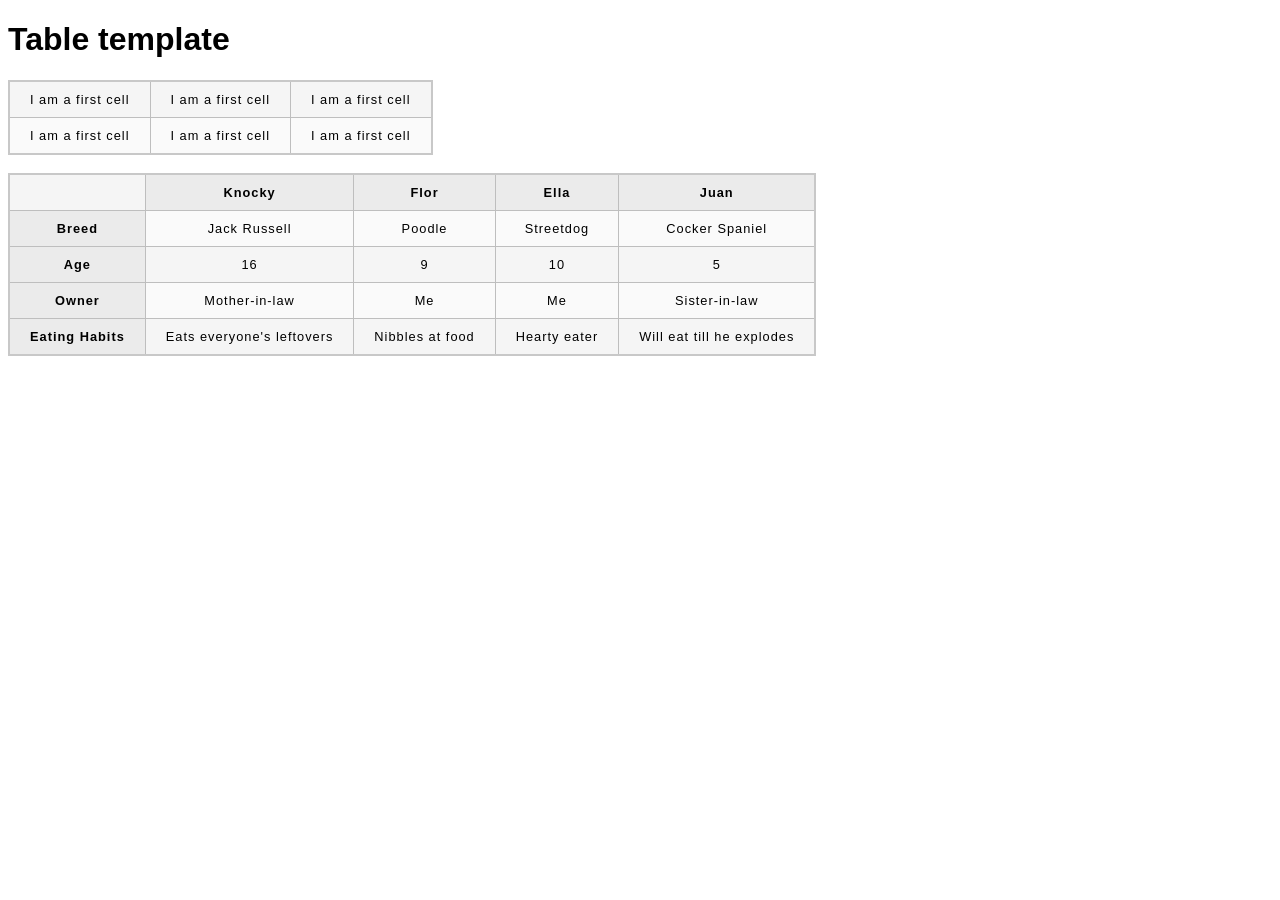
==== index.html @ 7d69bbe7 "Add table header" ====
<!DOCTYPE html>
<html lang="en-US">
  <head>
    <meta charset="utf-8">
    <meta name="viewport" content="width=device-width">
    <title>Table template</title>
    <link href="style.css" rel="stylesheet" type="text/css">
  </head>
  <body>
    <h1>Table template</h1>
    <table>
      <tr>
        <td>I am a first cell</td>
        <td>I am a first cell</td>
        <td>I am a first cell</td>
      </tr>
      <tr>
        <td>I am a first cell</td>
        <td>I am a first cell</td>
        <td>I am a first cell</td>
      </tr>
    </table><br>
    <table>
      <tr>
        <td>&nbsp;</td>
        <th>Knocky</th>
        <th>Flor</th>
        <th>Ella</th>
        <th>Juan</th>
      </tr>
      <tr>
        <th>Breed</th>
        <td>Jack Russell</td>
        <td>Poodle</td>
        <td>Streetdog</td>
        <td>Cocker Spaniel</td>
      </tr>
      <tr>
        <th>Age</th>
        <td>16</td>
        <td>9</td>
        <td>10</td>
        <td>5</td>
      </tr>
      <tr>
        <th>Owner</th>
        <td>Mother-in-law</td>
        <td>Me</td>
        <td>Me</td>
        <td>Sister-in-law</td>
      </tr>
      <tr>
        <th>Eating Habits</th>
        <td>Eats everyone's leftovers</td>
        <td>Nibbles at food</td>
        <td>Hearty eater</td>
        <td>Will eat till he explodes</td>
      </tr>
    </table>
  </body>
</html>
---- style.css ----
html {
  font-family: sans-serif;
}

table {
  border-collapse: collapse;
  border: 2px solid rgb(200,200,200);
  letter-spacing: 1px;
  font-size: 0.8rem;
}

td, th {
  border: 1px solid rgb(190,190,190);
  padding: 10px 20px;
}

th {
  background-color: rgb(235,235,235);
}

td {
  text-align: center;
}

tr:nth-child(even) td {
  background-color: rgb(250,250,250);
}

tr:nth-child(odd) td {
  background-color: rgb(245,245,245);
}

caption {
  padding: 10px;
}
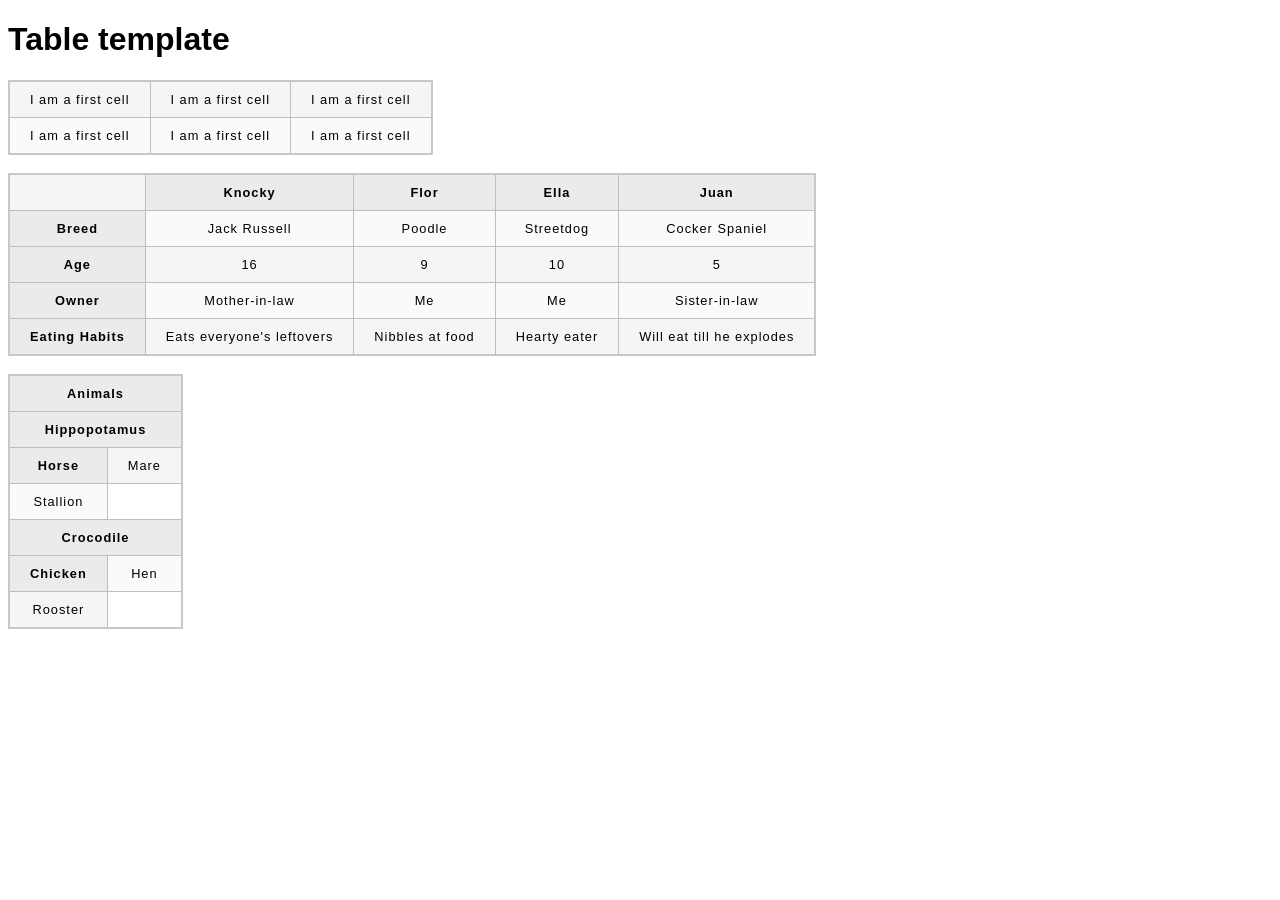
==== commit 861e396e: "Add colspan" ====
--- a/index.html
+++ b/index.html
@@ -56,6 +56,31 @@
         <td>Hearty eater</td>
         <td>Will eat till he explodes</td>
       </tr>
+    </table><br>
+    <table>
+      <tr>
+        <th colspan="2">Animals</th>
+      </tr>
+      <tr>
+        <th colspan="2">Hippopotamus</th>
+      </tr>
+      <tr>
+        <th>Horse</th>
+        <td>Mare</td>
+      </tr>
+      <tr>
+        <td>Stallion</td>
+      </tr>
+      <tr>
+        <th colspan="2">Crocodile</th>
+      </tr>
+      <tr>
+        <th>Chicken</th>
+        <td>Hen</td>
+      </tr>
+      <tr>
+        <td>Rooster</td>
+      </tr>
     </table>
   </body>
 </html>
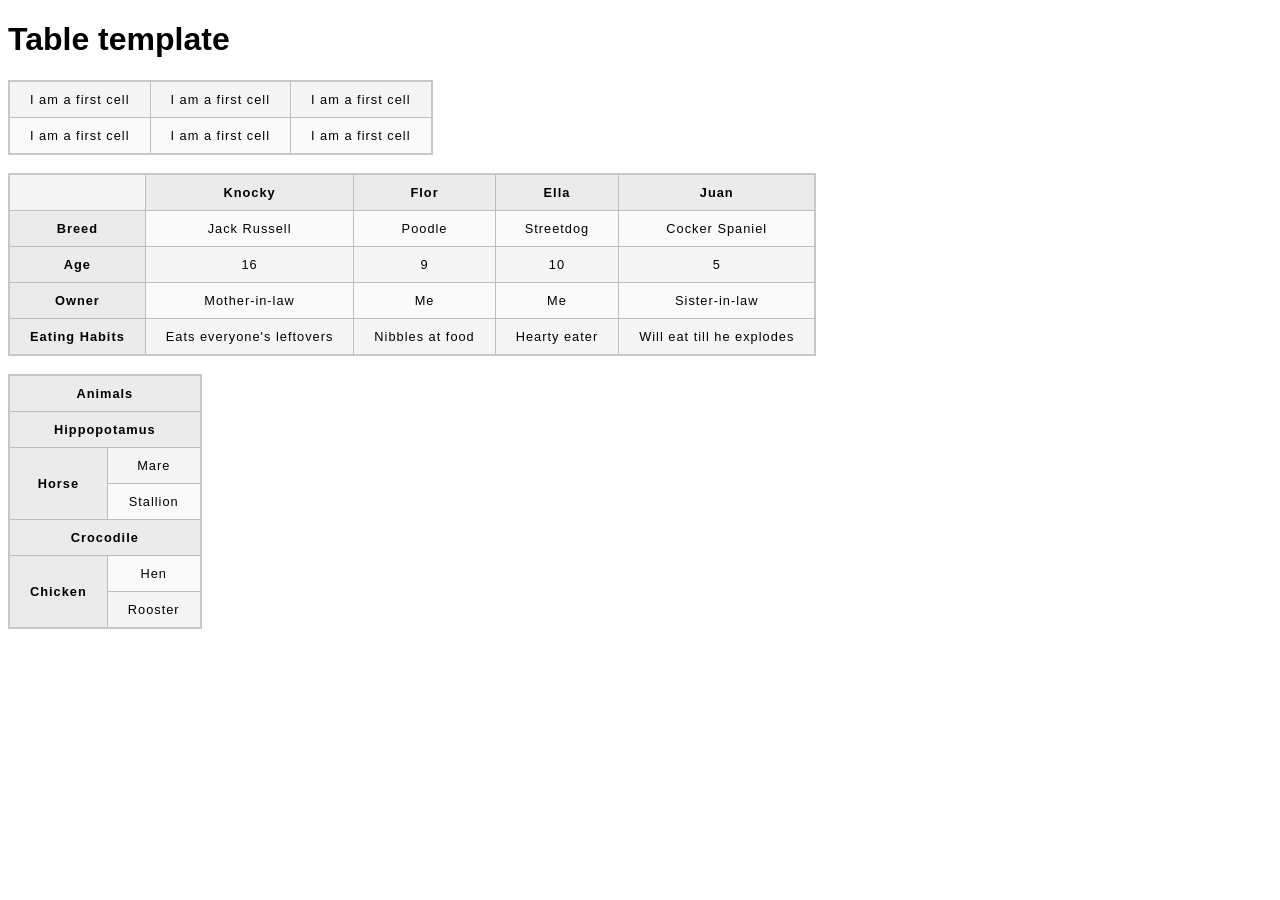
==== commit c3fb956d: "Add rowspan" ====
--- a/index.html
+++ b/index.html
@@ -65,7 +65,7 @@
         <th colspan="2">Hippopotamus</th>
       </tr>
       <tr>
-        <th>Horse</th>
+        <th rowspan="2">Horse</th>
         <td>Mare</td>
       </tr>
       <tr>
@@ -75,7 +75,7 @@
         <th colspan="2">Crocodile</th>
       </tr>
       <tr>
-        <th>Chicken</th>
+        <th rowspan="2">Chicken</th>
         <td>Hen</td>
       </tr>
       <tr>
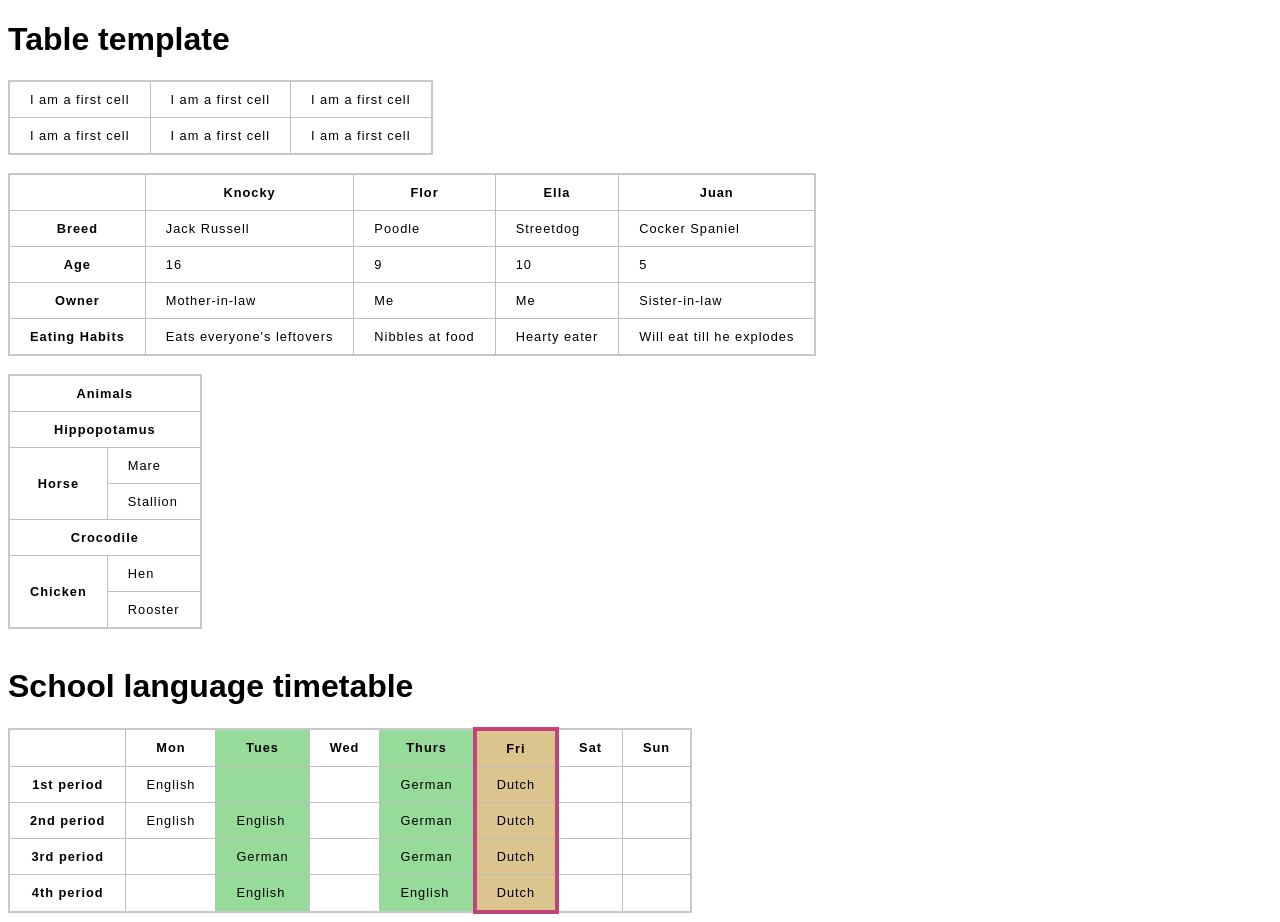
==== commit b38b036e: "Add colgroup" ====
--- a/index.html
+++ b/index.html
@@ -81,6 +81,67 @@
       <tr>
         <td>Rooster</td>
       </tr>
+    </table><br>
+    <h1>School language timetable</h1>
+    <table>
+      <colgroup>
+        <col span="2" />
+        <col class="column-background" />
+        <col class="column-fixed-width" />
+        <col class="column-background" />
+        <col class="column-background-border" />
+        <col span="2" class="column-fixed-width" />
+      </colgroup>
+      <tr>
+        <td>&nbsp;</td>
+        <th>Mon</th>
+        <th>Tues</th>
+        <th>Wed</th>
+        <th>Thurs</th>
+        <th>Fri</th>
+        <th>Sat</th>
+        <th>Sun</th>
+      </tr>
+      <tr>
+        <th>1st period</th>
+        <td>English</td>
+        <td>&nbsp;</td>
+        <td>&nbsp;</td>
+        <td>German</td>
+        <td>Dutch</td>
+        <td>&nbsp;</td>
+        <td>&nbsp;</td>
+      </tr>
+      <tr>
+        <th>2nd period</th>
+        <td>English</td>
+        <td>English</td>
+        <td>&nbsp;</td>
+        <td>German</td>
+        <td>Dutch</td>
+        <td>&nbsp;</td>
+        <td>&nbsp;</td>
+      </tr>
+      <tr>
+        <th>3rd period</th>
+        <td>&nbsp;</td>
+        <td>German</td>
+        <td>&nbsp;</td>
+        <td>German</td>
+        <td>Dutch</td>
+        <td>&nbsp;</td>
+        <td>&nbsp;</td>
+      </tr>
+      <tr>
+        <th>4th period</th>
+        <td>&nbsp;</td>
+        <td>English</td>
+        <td>&nbsp;</td>
+        <td>English</td>
+        <td>Dutch</td>
+        <td>&nbsp;</td>
+        <td>&nbsp;</td>
+      </tr>
     </table>
   </body>
 </html>
--- a/style.css
+++ b/style.css
@@ -14,7 +14,7 @@
   padding: 10px 20px;
 }
 
-th {
+/*th {
   background-color: rgb(235,235,235);
 }
 
@@ -28,8 +28,21 @@
 
 tr:nth-child(odd) td {
   background-color: rgb(245,245,245);
-}
+}*/
 
 caption {
   padding: 10px;
+}
+
+.column-background {
+  background-color: #97db9a;
+}
+
+.column-fixed-width {
+  width: 40px;
+}
+
+.column-background-border {
+  background-color: #dcc48e;
+  border: 4px solid #c1437a;
 }
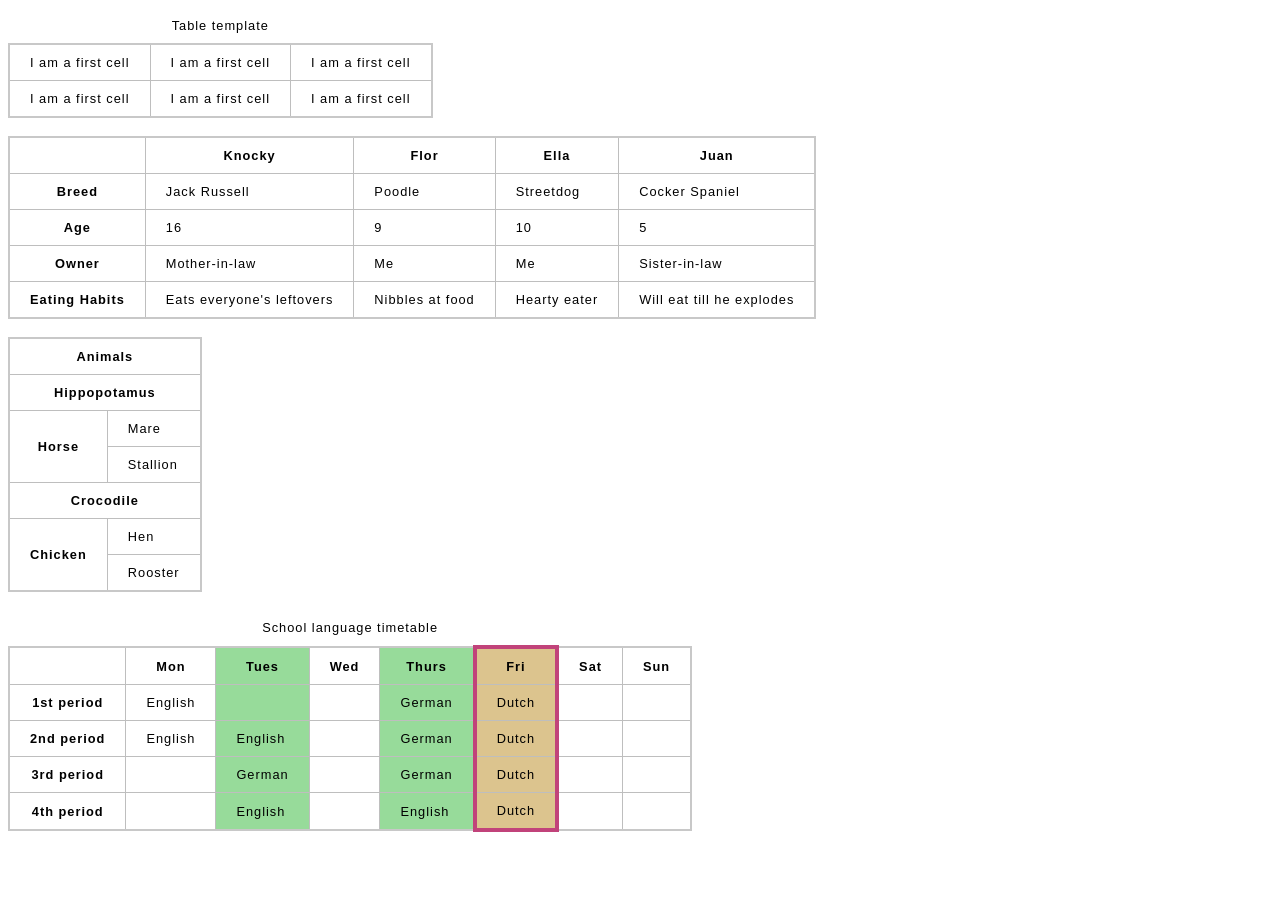
==== commit ba8f3daa: "Add caption" ====
--- a/index.html
+++ b/index.html
@@ -7,8 +7,8 @@
     <link href="style.css" rel="stylesheet" type="text/css">
   </head>
   <body>
-    <h1>Table template</h1>
     <table>
+      <caption>Table template</caption>
       <tr>
         <td>I am a first cell</td>
         <td>I am a first cell</td>
@@ -23,34 +23,34 @@
     <table>
       <tr>
         <td>&nbsp;</td>
-        <th>Knocky</th>
-        <th>Flor</th>
-        <th>Ella</th>
-        <th>Juan</th>
+        <th scope="col">Knocky</th>
+        <th scope="col">Flor</th>
+        <th scope="col">Ella</th>
+        <th scope="col">Juan</th>
       </tr>
       <tr>
-        <th>Breed</th>
+        <th scope="row">Breed</th>
         <td>Jack Russell</td>
         <td>Poodle</td>
         <td>Streetdog</td>
         <td>Cocker Spaniel</td>
       </tr>
       <tr>
-        <th>Age</th>
+        <th scope="row">Age</th>
         <td>16</td>
         <td>9</td>
         <td>10</td>
         <td>5</td>
       </tr>
       <tr>
-        <th>Owner</th>
+        <th scope="row">Owner</th>
         <td>Mother-in-law</td>
         <td>Me</td>
         <td>Me</td>
         <td>Sister-in-law</td>
       </tr>
       <tr>
-        <th>Eating Habits</th>
+        <th scope="row">Eating Habits</th>
         <td>Eats everyone's leftovers</td>
         <td>Nibbles at food</td>
         <td>Hearty eater</td>
@@ -82,8 +82,8 @@
         <td>Rooster</td>
       </tr>
     </table><br>
-    <h1>School language timetable</h1>
     <table>
+      <caption>School language timetable</caption>
       <colgroup>
         <col span="2" />
         <col class="column-background" />
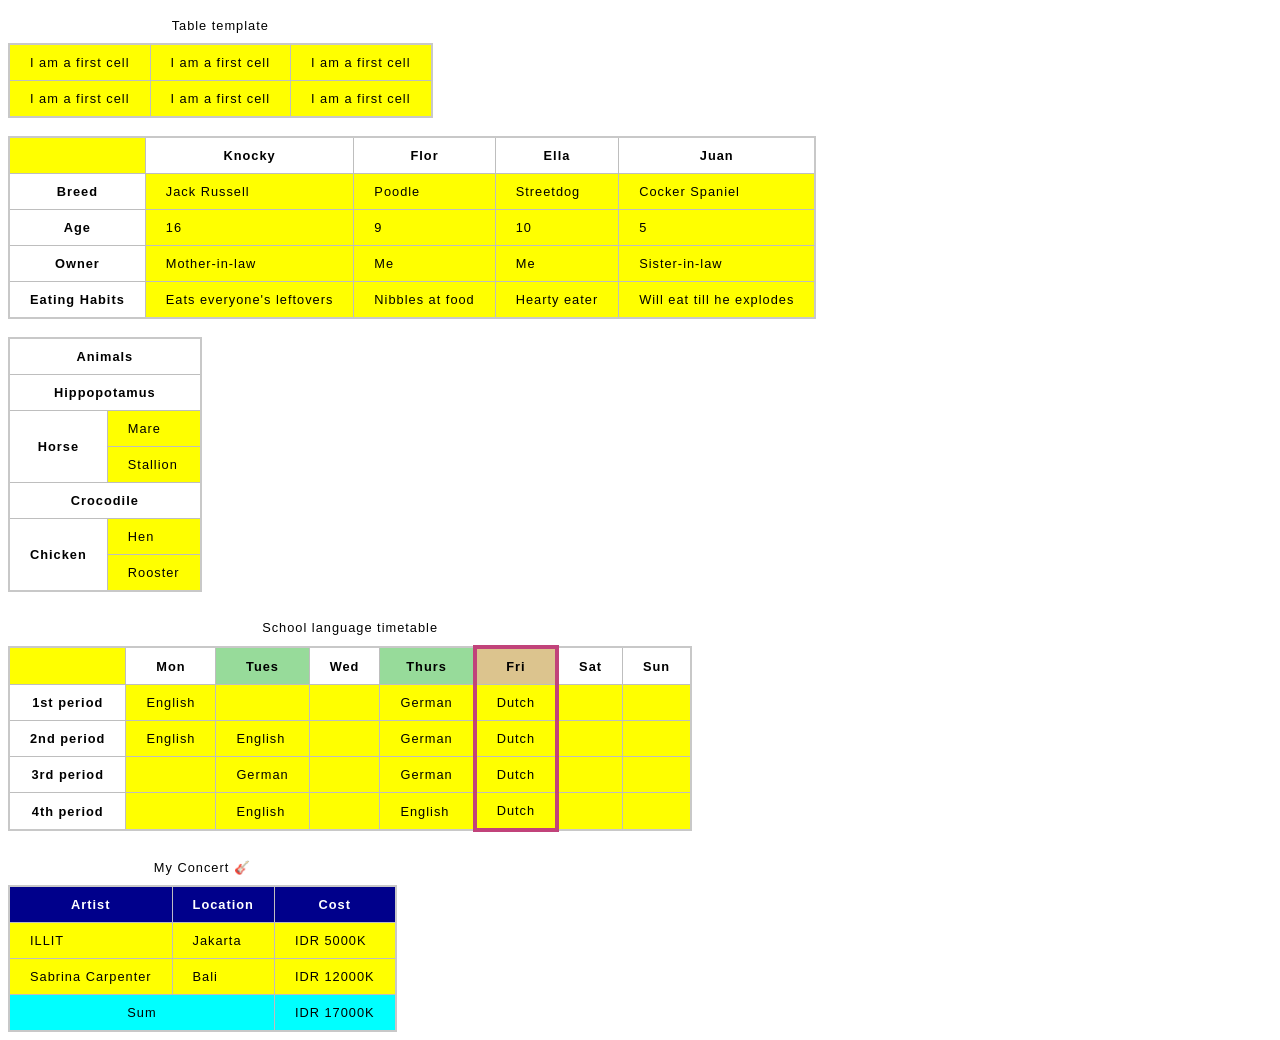
==== commit aa7bcaa1: "Add table structure for screen reader" ====
--- a/index.html
+++ b/index.html
@@ -85,12 +85,12 @@
     <table>
       <caption>School language timetable</caption>
       <colgroup>
-        <col span="2" />
-        <col class="column-background" />
-        <col class="column-fixed-width" />
-        <col class="column-background" />
-        <col class="column-background-border" />
-        <col span="2" class="column-fixed-width" />
+      <col span="2" />
+      <col class="column-background" />
+      <col class="column-fixed-width" />
+      <col class="column-background" />
+      <col class="column-background-border" />
+      <col span="2" class="column-fixed-width" />
       </colgroup>
       <tr>
         <td>&nbsp;</td>
@@ -142,6 +142,34 @@
         <td>&nbsp;</td>
         <td>&nbsp;</td>
       </tr>
+    </table><br>
+    <table>
+      <caption>My Concert 🎸</caption>
+      <thead>
+        <tr>
+          <th scope="col">Artist</th>
+          <th scope="col">Location</th>
+          <th scope="col">Cost</th>
+        </tr>
+      </thead>
+      <tbody>
+        <tr>
+          <td>ILLIT</td>
+          <td>Jakarta</td>
+          <td>IDR 5000K</td>
+        </tr>
+        <tr>
+          <td>Sabrina Carpenter</td>
+          <td>Bali</td>
+          <td>IDR 12000K</td>
+        </tr>
+      </tbody>
+      <tfoot>
+        <tr>
+          <td colspan="2">Sum</td>
+          <td>IDR 17000K</td>
+        </tr>
+      </tfoot>
     </table>
   </body>
 </html>
--- a/style.css
+++ b/style.css
@@ -45,4 +45,22 @@
 .column-background-border {
   background-color: #dcc48e;
   border: 4px solid #c1437a;
+}
+
+thead th, tfoot td{
+  text-align: center;
+}
+
+thead th{
+  background-color: darkblue;
+  font-weight: bold;
+  color: white;
+}
+
+tbody td{
+  background-color: yellow;
+}
+
+tfoot td{
+  background-color: cyan;
 }
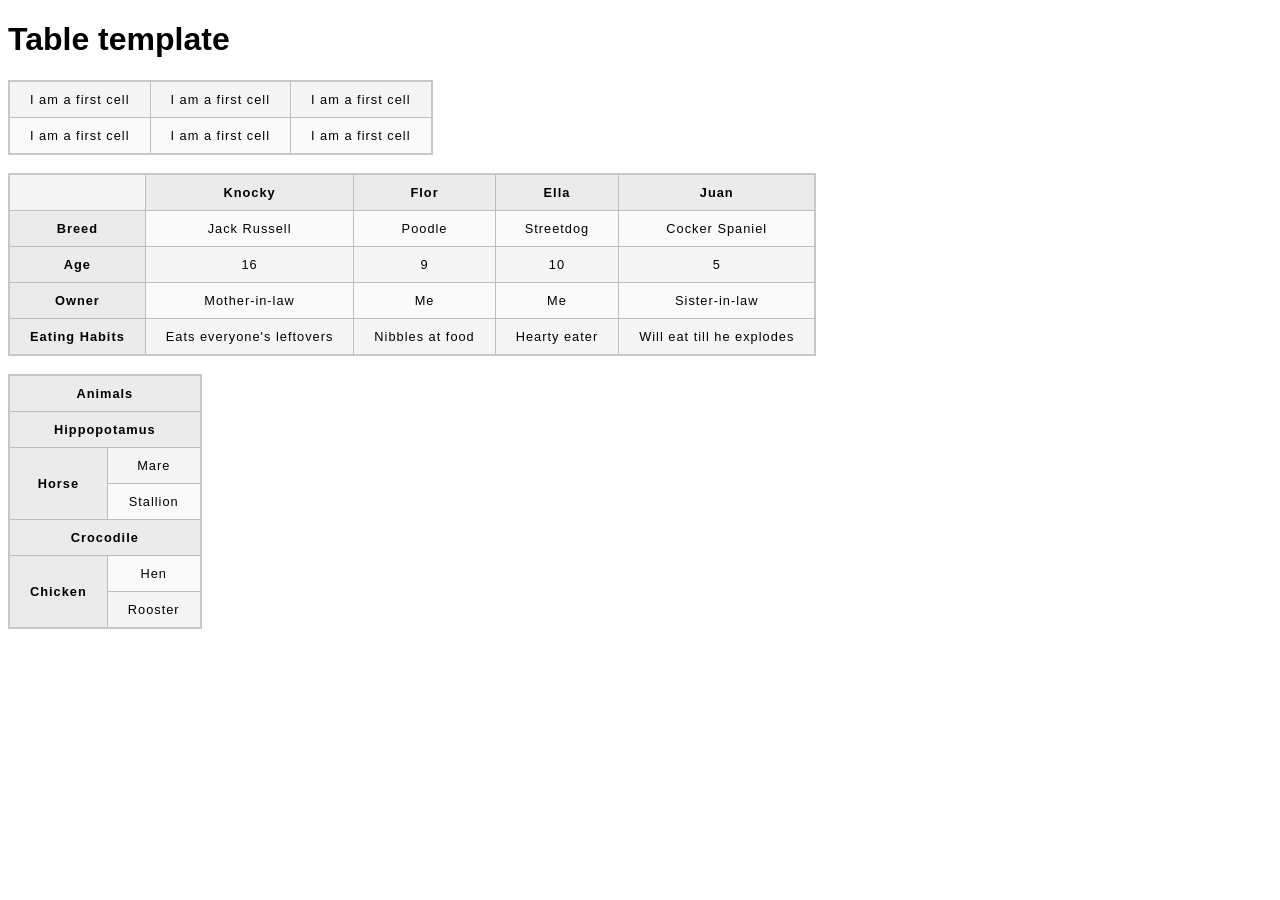
==== commit 22a86de9: "Fix files" ====
--- a/index.html
+++ b/index.html
@@ -4,11 +4,12 @@
     <meta charset="utf-8">
     <meta name="viewport" content="width=device-width">
     <title>Table template</title>
-    <link href="style.css" rel="stylesheet" type="text/css">
+    <link href="./index.css" rel="stylesheet" type="text/css">
   </head>
   <body>
+    <h1>Table template</h1>
+    
     <table>
-      <caption>Table template</caption>
       <tr>
         <td>I am a first cell</td>
         <td>I am a first cell</td>
@@ -81,95 +82,6 @@
       <tr>
         <td>Rooster</td>
       </tr>
-    </table><br>
-    <table>
-      <caption>School language timetable</caption>
-      <colgroup>
-      <col span="2" />
-      <col class="column-background" />
-      <col class="column-fixed-width" />
-      <col class="column-background" />
-      <col class="column-background-border" />
-      <col span="2" class="column-fixed-width" />
-      </colgroup>
-      <tr>
-        <td>&nbsp;</td>
-        <th>Mon</th>
-        <th>Tues</th>
-        <th>Wed</th>
-        <th>Thurs</th>
-        <th>Fri</th>
-        <th>Sat</th>
-        <th>Sun</th>
-      </tr>
-      <tr>
-        <th>1st period</th>
-        <td>English</td>
-        <td>&nbsp;</td>
-        <td>&nbsp;</td>
-        <td>German</td>
-        <td>Dutch</td>
-        <td>&nbsp;</td>
-        <td>&nbsp;</td>
-      </tr>
-      <tr>
-        <th>2nd period</th>
-        <td>English</td>
-        <td>English</td>
-        <td>&nbsp;</td>
-        <td>German</td>
-        <td>Dutch</td>
-        <td>&nbsp;</td>
-        <td>&nbsp;</td>
-      </tr>
-      <tr>
-        <th>3rd period</th>
-        <td>&nbsp;</td>
-        <td>German</td>
-        <td>&nbsp;</td>
-        <td>German</td>
-        <td>Dutch</td>
-        <td>&nbsp;</td>
-        <td>&nbsp;</td>
-      </tr>
-      <tr>
-        <th>4th period</th>
-        <td>&nbsp;</td>
-        <td>English</td>
-        <td>&nbsp;</td>
-        <td>English</td>
-        <td>Dutch</td>
-        <td>&nbsp;</td>
-        <td>&nbsp;</td>
-      </tr>
-    </table><br>
-    <table>
-      <caption>My Concert 🎸</caption>
-      <thead>
-        <tr>
-          <th scope="col">Artist</th>
-          <th scope="col">Location</th>
-          <th scope="col">Cost</th>
-        </tr>
-      </thead>
-      <tbody>
-        <tr>
-          <td>ILLIT</td>
-          <td>Jakarta</td>
-          <td>IDR 5000K</td>
-        </tr>
-        <tr>
-          <td>Sabrina Carpenter</td>
-          <td>Bali</td>
-          <td>IDR 12000K</td>
-        </tr>
-      </tbody>
-      <tfoot>
-        <tr>
-          <td colspan="2">Sum</td>
-          <td>IDR 17000K</td>
-        </tr>
-      </tfoot>
     </table>
   </body>
 </html>
--- a/index.css
+++ b/index.css
@@ -0,0 +1,35 @@
+html {
+  font-family: sans-serif;
+}
+
+table {
+  border-collapse: collapse;
+  border: 2px solid rgb(200,200,200);
+  letter-spacing: 1px;
+  font-size: 0.8rem;
+}
+
+td, th {
+  border: 1px solid rgb(190,190,190);
+  padding: 10px 20px;
+}
+
+th {
+  background-color: rgb(235,235,235);
+}
+
+td {
+  text-align: center;
+}
+
+tr:nth-child(even) td {
+  background-color: rgb(250,250,250);
+}
+
+tr:nth-child(odd) td {
+  background-color: rgb(245,245,245);
+}
+
+caption {
+  padding: 10px;
+}
